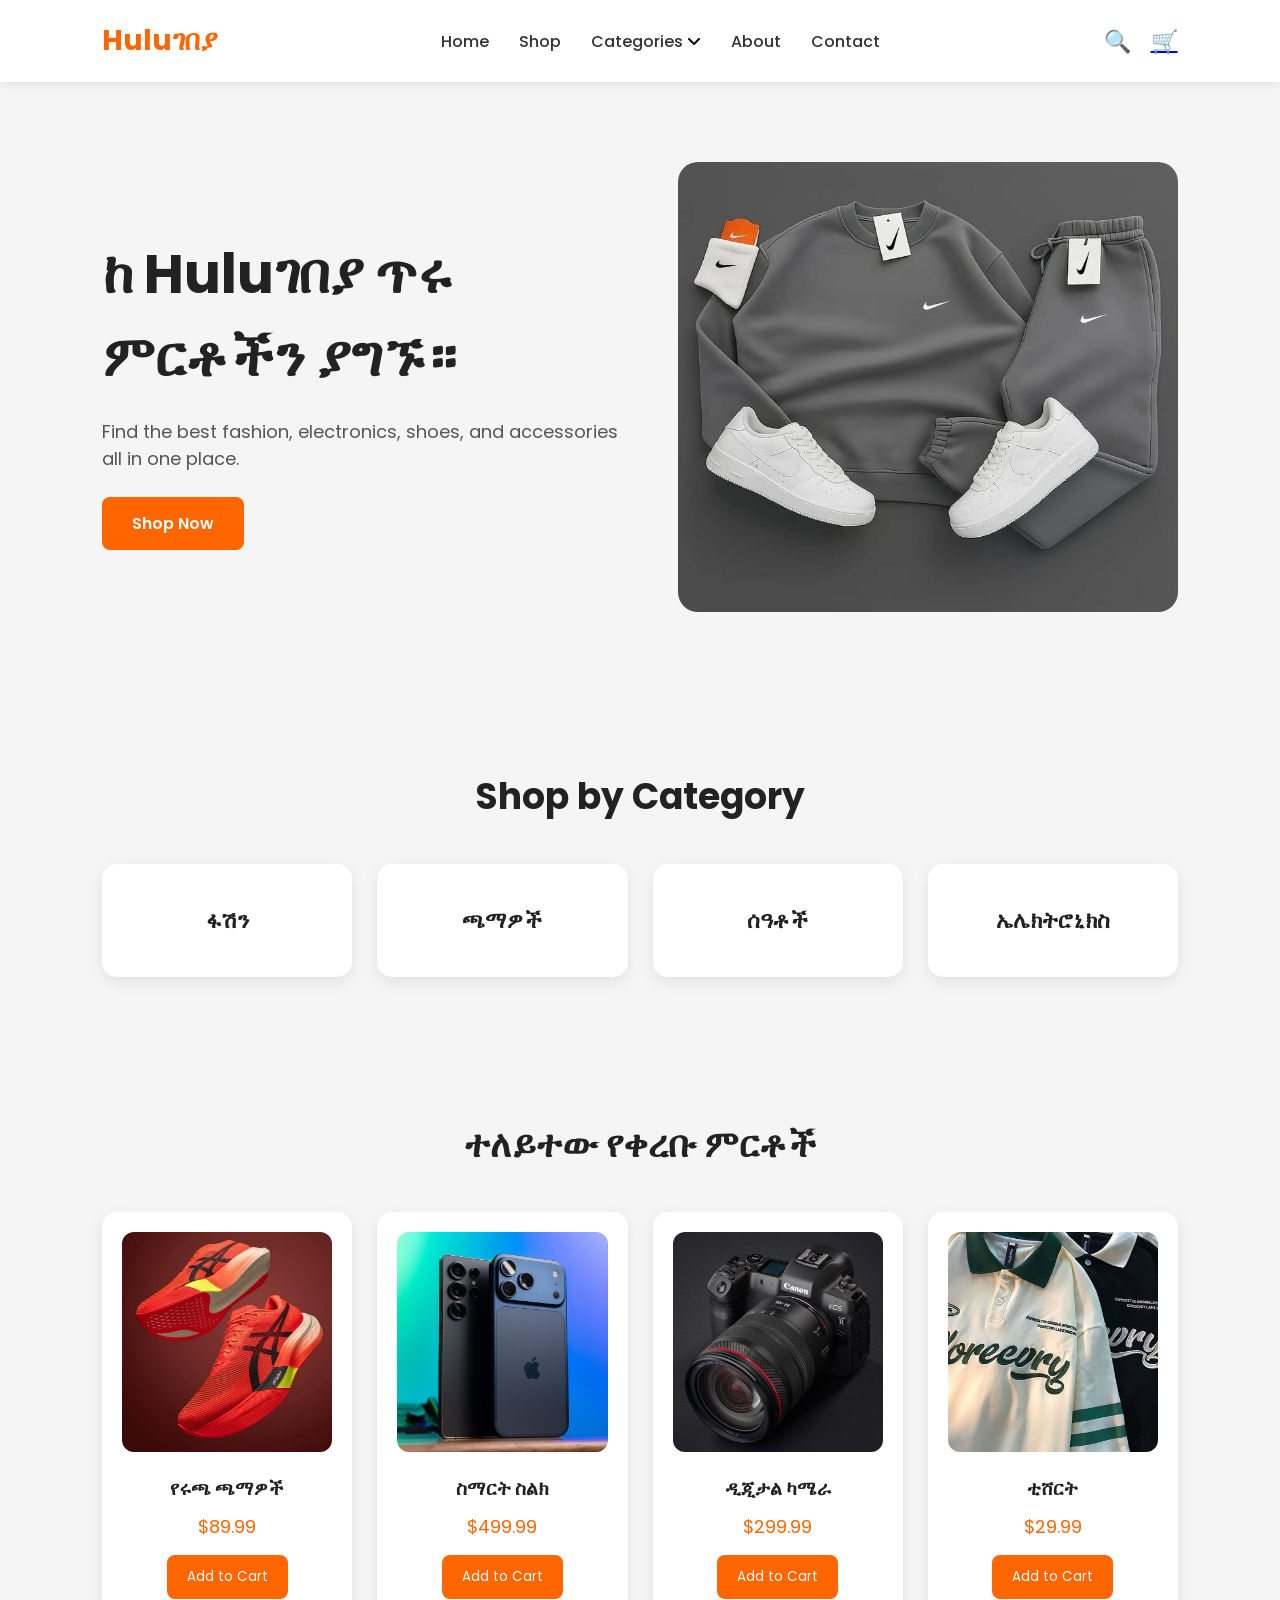
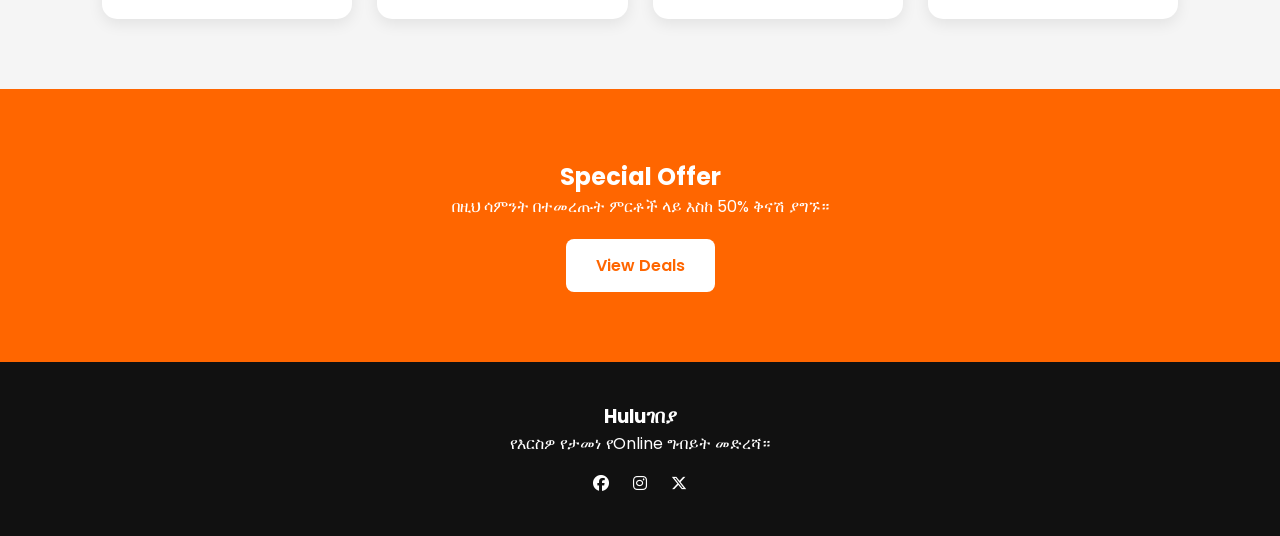
==== index.html @ e379f4a1 "First commit" ====
<!DOCTYPE html>
<html lang="en">
<head>
  <meta charset="UTF-8">
  <meta name="viewport" content="width=device-width, initial-scale=1.0">
  <title>Huluገበያ</title>
  <link rel="preconnect" href="https://fonts.googleapis.com">
  <link rel="preconnect" href="https://fonts.gstatic.com" crossorigin>
  <link href="https://fonts.googleapis.com/css2?family=Poppins:wght@300;400;500;600;700&display=swap" rel="stylesheet">
  <link rel="stylesheet" href="https://cdnjs.cloudflare.com/ajax/libs/font-awesome/6.5.0/css/all.min.css">
  <link rel="stylesheet" href="style.css">
</head>
<body>

  <header>
    <nav class="navbar">
      <div class="logo">Huluገበያ</div>

      <ul class="nav-links">
        <li><a href="index.html">Home</a></li>
        <li><a href="shop.html">Shop</a></li>
        <li class="dropdown">
        <a href="#">Categories <i class="fa-solid fa-angle-down" style="color: black;"></i></a>
        <ul class="dropdown-menu">
         <li><a href="#">ልብሶች</a></li>
        <li><a href="#">ኤሌክትሮኒክስ</a></li>
        <li><a href="#">ጫማዎች</a></li>
        <li><a href="#">ሰዓቶች</a></li>
        <li><a href="#">መለዋወጫዎች</a></li>
    </ul>
    </li> 
        <li><a href="about.html">About</a></li>
        <li><a href="contact.html">Contact</a></li>
      </ul>

      <div class="nav-icons">
        <span>🔍</span>
        <a href="cart.html"><span>🛒</span></a>
      </div>
    </nav>

    <section class="hero">
      <div class="hero-text">
        <h1>ከ Huluገበያ ጥሩ ምርቶችን ያግኙ።</h1>
        <p>Find the best fashion, electronics, shoes, and accessories all in one place.</p>
        <a href="#products" class="btn">Shop Now</a>
      </div>

      <div class="hero-image">
        <img src="img/Mensfitt summer wear, mens summer clothing, Indian summer wear, men's fashion, summer fashion, hot weather wear, mens shirts, shorts, trousers, summer accessories, mens style, summer style, outfit ideas, fashion ins.jpg" alt="Hero Product">
      </div>
    </section>
  </header>

  <section class="categories">
    <h2>Shop by Category</h2>

    <div class="category-grid">
      <div class="category-card">ፋሽን</div>
      <div class="category-card">ጫማዎች</div>
      <div class="category-card">ሰዓቶች</div>
      <div class="category-card">ኤሌክትሮኒክስ</div>
    </div>
  </section>

  <section class="products" id="products">
    <h2>ተለይተው የቀረቡ ምርቶች</h2>

    <div class="product-grid">
      <div class="product-card">
        <img src="img/Training Shoes for Daily Workouts.jpg" alt="Shoes">
        <h3>የሩጫ ጫማዎች</h3>
        <p>$89.99</p>
        <button>Add to Cart</button>
      </div>

      <div class="product-card">
        <img src="img/download (1).jpg" alt="Phone">
        <h3>ስማርት ስልክ</h3>
        <p>$499.99</p>
        <button>Add to Cart</button>
      </div>

      <div class="product-card">
        <img src="img/download.jpg" alt="Camera">
        <h3>ዲጂታል ካሜራ</h3>
        <p>$299.99</p>
        <button>Add to Cart</button>
      </div>

      <div class="product-card">
        <img src="img/Aidase  Vintage Short Sleeve Tees for Men 2022 Summer New  Hip Hop POLO Collar American Letter Baggy WOMAN T-SHIRT Student BF Button Preppy Streetwear Tops - Green _ M _ China.jpg" alt="T-shirt">
        <h3>ቲሸርት</h3>
        <p>$29.99</p>
        <button>Add to Cart</button>
      </div>
    </div>
  </section>

  <section class="offer">
    <div class="offer-content">
      <h2>Special Offer</h2>
      <p>በዚህ ሳምንት በተመረጡት ምርቶች ላይ እስከ 50% ቅናሽ ያግኙ።</p>
      <a href="#" class="btn">View Deals</a>
    </div>
  </section>

  <footer>
    <div class="footer-content">
      <h3>Huluገበያ</h3>
      <p>የእርስዎ የታመነ የOnline ግብይት መድረሻ።</p>
      <div class="socials">
        <a href="#"><i class="fa-brands fa-facebook"></i></a>
        <a href="#"><i class="fa-brands fa-instagram"></i></a>
        <a href="#"><i class="fa-brands fa-x-twitter"></i></a>
      </div>
    </div>
  </footer>
<script src="shop.js"></script>
</body>
</html>
---- style.css ----
* {
  margin: 0;
  padding: 0;
  box-sizing: border-box;
  font-family: 'Poppins', sans-serif;
}

body {
  background: #f5f5f5;
  color: #222;
}

.navbar {
  display: flex;
  justify-content: space-between;
  align-items: center;
  padding: 20px 8%;
  background: white;
  box-shadow: 0 2px 10px rgba(0,0,0,0.08);
}

.logo {
  font-size: 28px;
  font-weight: 700;
  color: #ff6600;
}

.nav-links {
  display: flex;
  list-style: none;
  gap: 30px;
}

.nav-links a {
  text-decoration: none;
  color: #333;
  font-weight: 500;
  transition: 0.3s;
}

.nav-links a:hover {
  color: #ff6600;
}

.dropdown {
  position: relative;
}

.dropdown-menu {
  position: absolute;
  top: 100%;
  left: 0;
  background: white;
  list-style: none;
  width: 180px;
  border-radius: 10px;
  box-shadow: 0 10px 20px rgba(0,0,0,0.1);
  padding: 10px 0;
  display: none;
  z-index: 100;
}

.dropdown-menu li {
  width: 100%;
}

.dropdown-menu a {
  display: block;
  padding: 12px 20px;
  color: #333;
  transition: 0.3s;
}

.dropdown-menu a:hover {
  background: #f5f5f5;
  color: #ff6600;
}

.dropdown:hover .dropdown-menu {
  display: block;
}

.nav-icons {
  display: flex;
  gap: 20px;
  font-size: 22px;
  cursor: pointer;
}

.hero {
  display: flex;
  justify-content: space-between;
  align-items: center;
  padding: 80px 8%;
  gap: 50px;
}

.hero-text h1 {
  font-size: 55px;
  margin-bottom: 20px;
}

.hero-text p {
  font-size: 18px;
  margin-bottom: 25px;
  color: #555;
}

.btn {
  display: inline-block;
  padding: 14px 30px;
  background: #ff6600;
  color: white;
  text-decoration: none;
  border-radius: 8px;
  font-weight: 600;
  border: none;
  cursor: pointer;
  transition: 0.3s;
  outline: none;
}
.btn:hover {
  background: #e65c00;
}

.hero-image img {
  width: 500px;
  border-radius: 20px;
  height: 450px;
}

.categories,
.products {
  padding: 70px 8%;
}

.categories h2,
.products h2 {
  text-align: center;
  margin-bottom: 40px;
  font-size: 36px;
}

.category-grid,
.product-grid {
  display: grid;
  grid-template-columns: repeat(auto-fit, minmax(220px, 1fr));
  gap: 25px;
}

.category-card {
  background: white;
  padding: 40px;
  text-align: center;
  border-radius: 15px;
  font-size: 22px;
  font-weight: 600;
  box-shadow: 0 5px 15px rgba(0,0,0,0.08);
  transition: 0.3s;
}

.category-card:hover,
.product-card:hover {
  transform: translateY(-8px);
}

.product-card {
  background: white;
  border-radius: 15px;
  padding: 20px;
  text-align: center;
  box-shadow: 0 5px 15px rgba(0,0,0,0.08);
  transition: 0.3s;
}

.product-card img {
  width: 100%;
  height: 220px;
  object-fit: cover;
  border-radius: 12px;
}

.product-card h3 {
  margin: 15px 0 10px;
}

.product-card p {
  color: #ff6600;
  font-size: 18px;
  margin-bottom: 15px;
}

.product-card button {
  background: #ff6600;
  color: white;
  border: none;
  padding: 12px 20px;
  border-radius: 8px;
  cursor: pointer;
}

.offer {
  background: #ff6600;
  color: white;
  text-align: center;
  padding: 70px 8%;
}

.offer .btn {
  background: white;
  color: #ff6600;
  margin-top: 20px;
}

footer {
  background: #111;
  color: white;
  text-align: center;
  padding: 40px 8%;
}

.socials {
  margin-top: 15px;
}

.socials a {
  color: white;
  margin: 0 10px;
  text-decoration: none;
}

@media (max-width: 768px) {
  .navbar {
    flex-direction: column;
    gap: 20px;
  }

  .nav-links {
    flex-wrap: wrap;
    justify-content: center;
  }

  .hero {
    flex-direction: column;
    text-align: center;
  }

  .hero-text h1 {
    font-size: 40px;
  }

  .hero-image img {
    width: 100%;
  }
}
.about-page {
  padding: 2rem;
  max-width: 900px;
  margin: auto;
  background: #fff;
  border-radius: 5px;
}

.about-container h2 {
  text-align: center;
  margin-bottom: 1rem;
}

.about-container h3 {
  margin-top: 1.5rem;
  margin-bottom: 0.5rem;
  color: #ff9900;
}

.about-container p {
  margin-bottom: 1rem;
  line-height: 1.6;
}

.contact-section {
  padding: 80px 8%;
  background: #f5f5f5;
}

.contact-container {
  display: grid;
  grid-template-columns: repeat(auto-fit, minmax(300px, 1fr));
  gap: 40px;
  background: white;
  padding: 50px;
  border-radius: 20px;
  box-shadow: 0 10px 25px rgba(0,0,0,0.08);
}

.contact-info h1 {
  font-size: 42px;
  margin-bottom: 20px;
}

.contact-info p {
  color: #666;
  margin-bottom: 20px;
}

.info-box {
  margin-bottom: 20px;
}

.info-box h3 {
  color: #ff6600;
  margin-bottom: 5px;
  text-decoration: underline;
}

.contact-form {
  display: flex;
  flex-direction: column;
  gap: 20px;
}

.contact-form input,
.contact-form textarea {
  width: 100%;
  padding: 15px;
  border: 1px solid #ddd;
  border-radius: 10px;
  font-size: 16px;
  outline: none;
}

.contact-form input:focus,
.contact-form textarea:focus {
  border-color: #ff6600;
}

.contact-form button {
  background: #ff6600;
}

/* Cart Page Styles */
.cart-page {
  padding: 2rem;
  max-width: 900px;
  margin: auto;
}

.cart-page h2 {
  text-align: center;
  margin-bottom: 2rem;
  font-size: 2rem;
}

.cart-items {
  display: flex;
  flex-direction: column;
  gap: 1rem;
}

.cart-item {
  display: flex;
  background: #fff;
  padding: 1rem;
  border-radius: 5px;
  align-items: center;
}

.cart-item img {
  width: 100px;
  height: auto;
  margin-right: 1rem;
  border-radius: 5px;
}

.cart-item-info {
  flex: 1;
}

.cart-item-info h4 {
  margin-bottom: 0.5rem;
}

.cart-item-info p {
  margin: 0.25rem 0;
}

.cart-item-info input[type="number"] {
  width: 60px;
  padding: 0.25rem;
  margin-left: 0.5rem;
  border-radius: 3px;
  border: 1px solid #ccc;
}

.cart-item-info .btn {
  margin-top: 0.5rem;
  background: #ff4d4d;
  padding: 0.4rem 0.8rem;
}

.cart-summary {
  background: #fff;
  padding: 1rem;
  border-radius: 5px;
  margin-top: 2rem;
  text-align: right;
}

.cart-summary h3 {
  margin-bottom: 1rem;
}

.cart-summary .btn {
  padding: 0.5rem 1rem;
  background: #28a745;
  color: #fff;
}

/* Responsive */
@media(max-width:768px) {
  .cart-item {
    flex-direction: column;
    align-items: flex-start;
  }

  .cart-item img {
    margin-bottom: 0.5rem;
  }

  .cart-summary {
    text-align: center;
  }
}

/* Shop Page Styles */
.shop-page {
  display: flex;
  padding: 2rem;
  gap: 2rem;
  max-width: 1200px;
  margin: auto;
}

/* Shop Page Styles */
.shop-page {
  display: flex;
  padding: 2rem;
  gap: 2rem;
  max-width: 1200px;
  margin: auto;
}

/* Sidebar */
.shop-sidebar {
  width: 200px;
  background: #fff;
  padding: 1rem;
  border-radius: 5px;
}

.shop-sidebar h3 {
  margin-bottom: 1rem;
}

.shop-sidebar ul {
  list-style: none;
  padding-left: 0;
}

.shop-sidebar ul li {
  margin-bottom: 0.5rem;
}

.shop-sidebar ul li a {
  text-decoration: none;
  color: #333;
}

.shop-sidebar ul li a:hover {
  color: #ff9900;
}

/* Product Grid */
.shop-products {
  display: flex;
  flex-wrap: wrap;
  gap: 1rem;
  flex: 1;
}

/* Product Card */
.product-card1 {
  background: #fff;
  padding: 1rem;
  border-radius: 5px;
  width: calc(33% - 1rem);
  text-align: center;
  transition: transform 0.3s, box-shadow 0.3s;
}

.product-card1 img {
  width: 100%;
  height: auto;
  border-radius: 5px;
}

.product-card1 h4 {
  margin: 0.5rem 0;
}

.product-card1 p {
  font-weight: bold;
  margin-bottom: 0.5rem;
}

.product-card1 .btn {
  display: inline-block;
  padding: 0.5rem 1rem;
  background: #ff9900;
  color: #fff;
  text-decoration: none;
  border-radius: 5px;
}

/* Hover effect for cards */
.product-card1:hover {
  transform: translateY(-5px);
  box-shadow: 0 5px 15px rgba(0,0,0,0.1);
}

/* Responsive */
@media(max-width: 1024px) {
  .product-card {
    width: calc(50% - 1rem);
  }
}

@media(max-width: 768px) {
  .shop-page {
    flex-direction: column;
  }

  .shop-sidebar {
    width: 100%;
    margin-bottom: 1rem;
  }

  .product-card1 {
    width: 100%;
  }
}
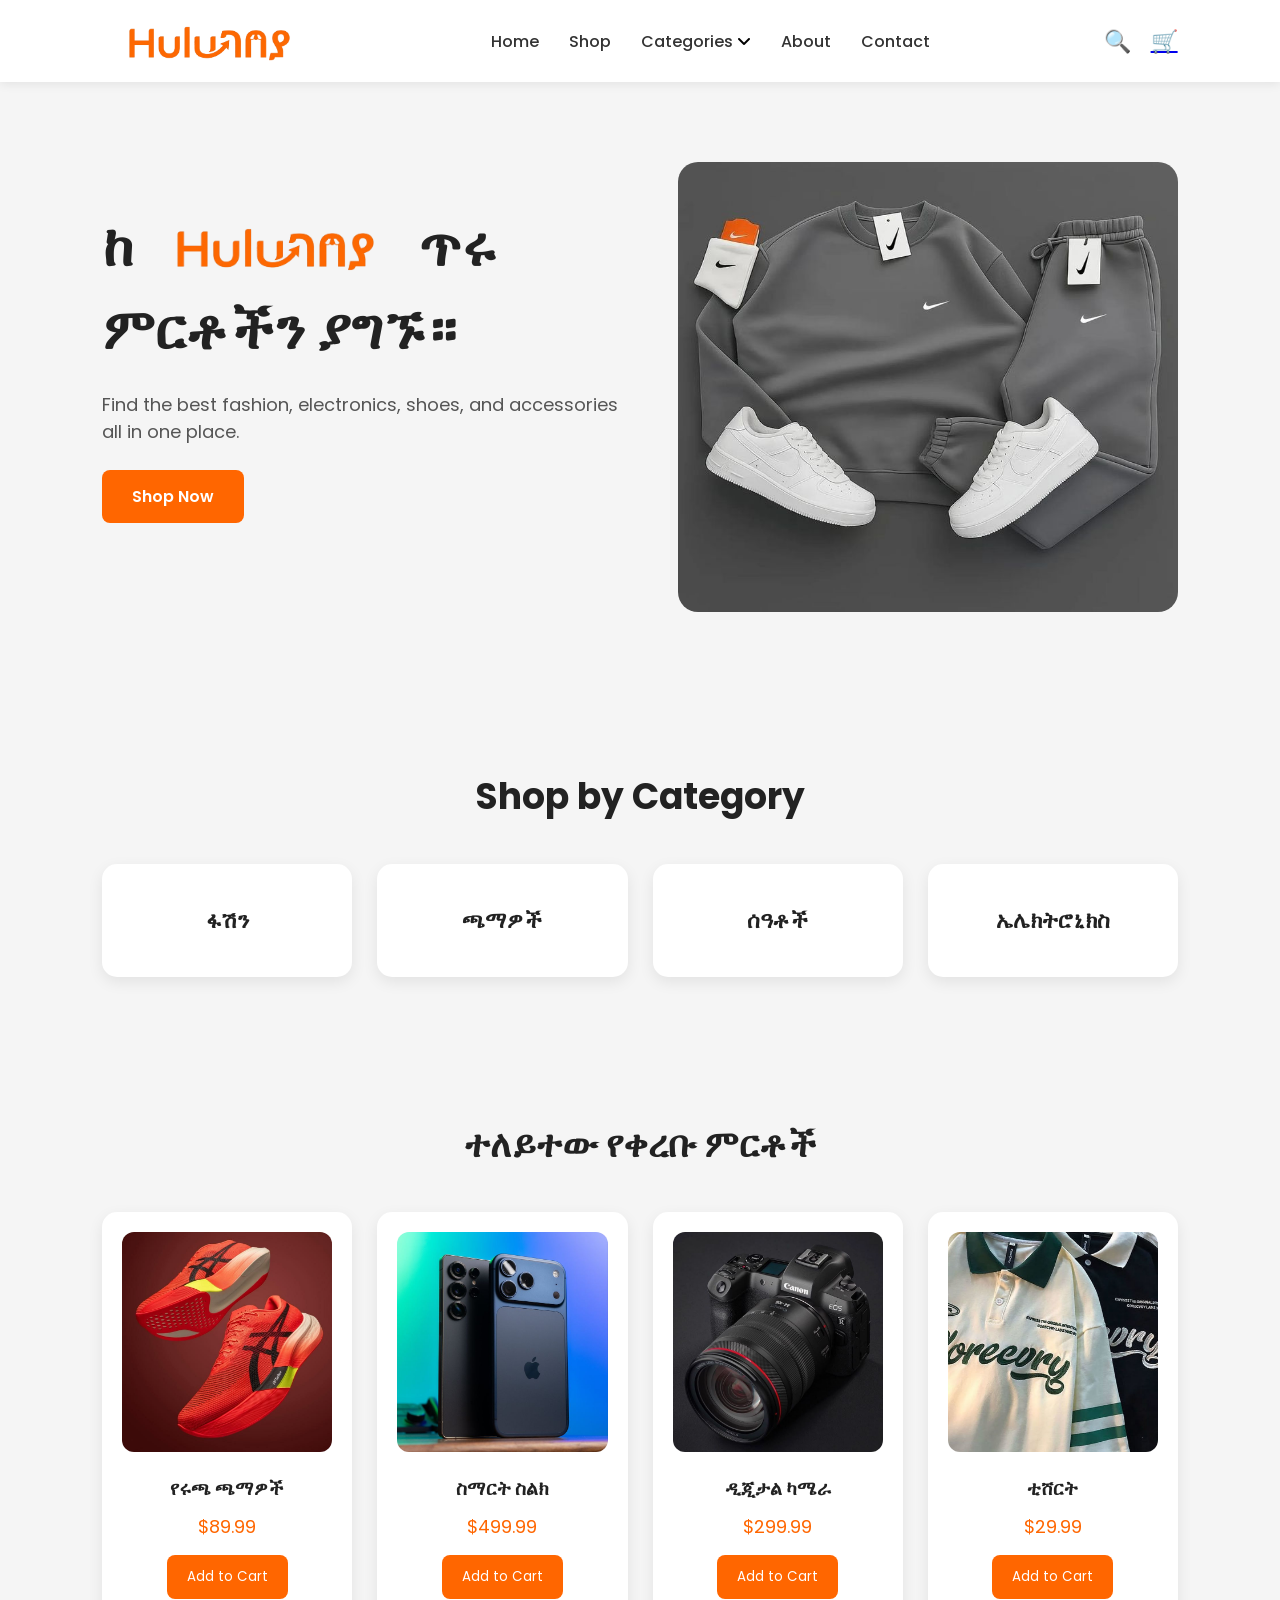
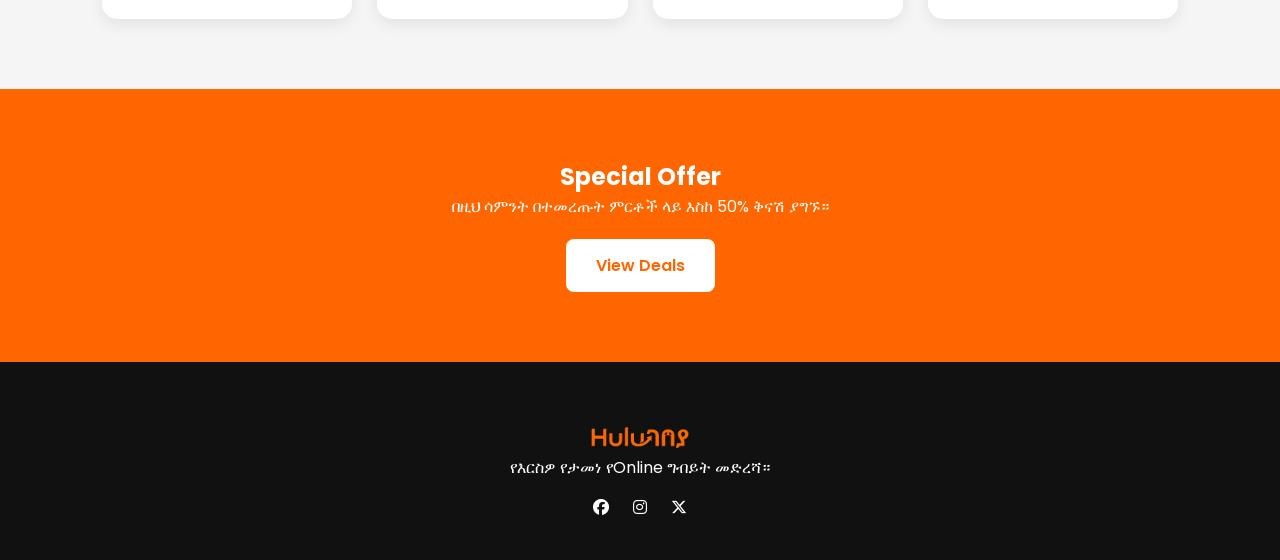
==== commit 25d53046: "Update logo design" ====
--- a/index.html
+++ b/index.html
@@ -14,7 +14,7 @@
 
   <header>
     <nav class="navbar">
-      <div class="logo">Huluገበያ</div>
+      <img class="logo" src="img/186b616da8f344a9ba737d38646078bf-removebg-preview.png" alt="">
 
       <ul class="nav-links">
         <li><a href="index.html">Home</a></li>
@@ -34,14 +34,19 @@
       </ul>
 
       <div class="nav-icons">
-        <span>🔍</span>
+        <span id="search-icon">🔍</span>
         <a href="cart.html"><span>🛒</span></a>
+      </div>
+
+      <div class="search-box" id="search-box">
+  <input type="text" placeholder="Search products..." id="search-input">
       </div>
     </nav>
 
     <section class="hero">
       <div class="hero-text">
-        <h1>ከ Huluገበያ ጥሩ ምርቶችን ያግኙ።</h1>
+        <h1>ከ <span><img style="width: 50%;
+                                margin-bottom: -55px;" src="img/186b616da8f344a9ba737d38646078bf-removebg-preview.png" alt=""></span> ጥሩ ምርቶችን ያግኙ።</h1>
         <p>Find the best fashion, electronics, shoes, and accessories all in one place.</p>
         <a href="#products" class="btn">Shop Now</a>
       </div>
@@ -107,7 +112,8 @@
 
   <footer>
     <div class="footer-content">
-      <h3>Huluገበያ</h3>
+      <img style="width: 130px;
+                  margin-bottom: -25px;" src="img/186b616da8f344a9ba737d38646078bf-removebg-preview.png" alt="">
       <p>የእርስዎ የታመነ የOnline ግብይት መድረሻ።</p>
       <div class="socials">
         <a href="#"><i class="fa-brands fa-facebook"></i></a>
@@ -117,6 +123,7 @@
     </div>
   </footer>
 <script src="shop.js"></script>
+<script src="main.js"></script>
 </body>
 </html>
 
--- a/style.css
+++ b/style.css
@@ -20,9 +20,12 @@
 }
 
 .logo {
-  font-size: 28px;
+  width: 20%;
   font-weight: 700;
   color: #ff6600;
+  margin-bottom: -40px;
+  margin-top: -35px;
+  cursor: pointer;
 }
 
 .nav-links {
@@ -87,6 +90,24 @@
   cursor: pointer;
 }
 
+.search-box {
+  position: absolute;
+  top: 70px;
+  right: 8%;
+  background: white;
+  padding: 10px;
+  border-radius: 10px;
+  display: none;
+  box-shadow: 0 5px 15px rgba(0,0,0,0.1);
+}
+
+.search-box input {
+  border: none;
+  outline: none;
+  padding: 8px;
+  width: 200px;
+}
+
 .hero {
   display: flex;
   justify-content: space-between;
@@ -98,6 +119,7 @@
 .hero-text h1 {
   font-size: 55px;
   margin-bottom: 20px;
+  margin-top: -80px;
 }
 
 .hero-text p {
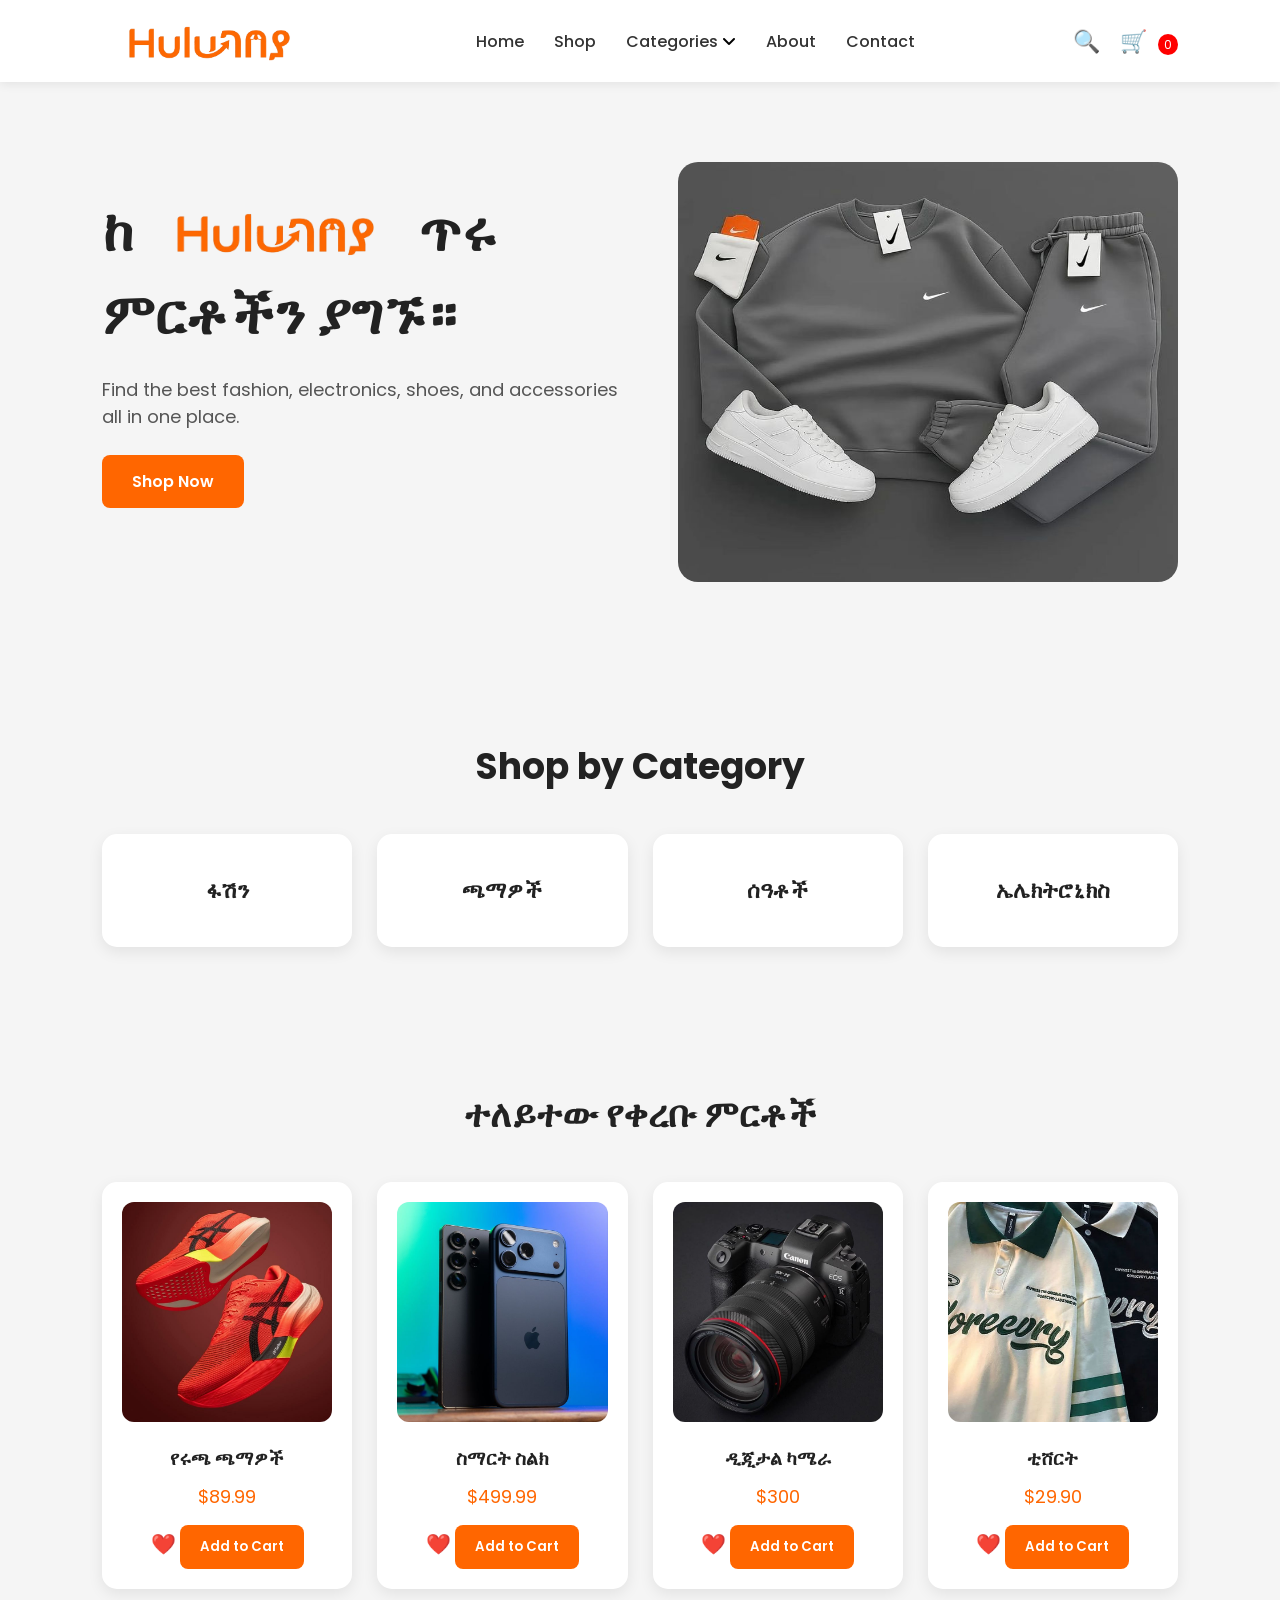
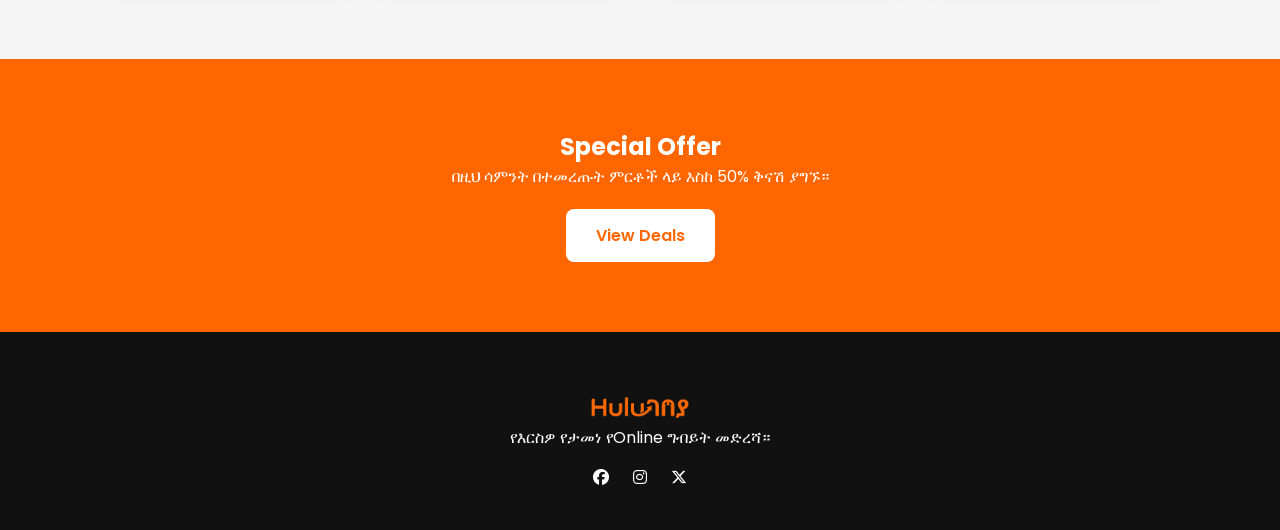
==== commit 8078bbef: "Add scroll animations and improve Add to Cart interaction" ====
--- a/index.html
+++ b/index.html
@@ -4,6 +4,7 @@
   <meta charset="UTF-8">
   <meta name="viewport" content="width=device-width, initial-scale=1.0">
   <title>Huluገበያ</title>
+  <link href="https://unpkg.com/aos@2.3.4/dist/aos.css" rel="stylesheet">
   <link rel="preconnect" href="https://fonts.googleapis.com">
   <link rel="preconnect" href="https://fonts.gstatic.com" crossorigin>
   <link href="https://fonts.googleapis.com/css2?family=Poppins:wght@300;400;500;600;700&display=swap" rel="stylesheet">
@@ -14,9 +15,9 @@
 
   <header>
     <nav class="navbar">
-      <img class="logo" src="img/186b616da8f344a9ba737d38646078bf-removebg-preview.png" alt="">
+      <img class="logo" src="img/186b616da8f344a9ba737d38646078bf-removebg-preview.png" alt="" data-aos="fade-down">
 
-      <ul class="nav-links">
+      <ul class="nav-links" data-aos="fade-down">
         <li><a href="index.html">Home</a></li>
         <li><a href="shop.html">Shop</a></li>
         <li class="dropdown">
@@ -33,9 +34,10 @@
         <li><a href="contact.html">Contact</a></li>
       </ul>
 
-      <div class="nav-icons">
+      <div class="nav-icons" data-aos="fade-down">
         <span id="search-icon">🔍</span>
-        <a href="cart.html"><span>🛒</span></a>
+        <a href="cart.html" style="text-decoration: none;"><span class="cart-icon">🛒</span>
+        <span id="cart-count">0</span></a>
       </div>
 
       <div class="search-box" id="search-box">
@@ -44,23 +46,23 @@
     </nav>
 
     <section class="hero">
-      <div class="hero-text">
+      <div class="hero-text" data-aos="fade-right">
         <h1>ከ <span><img style="width: 50%;
                                 margin-bottom: -55px;" src="img/186b616da8f344a9ba737d38646078bf-removebg-preview.png" alt=""></span> ጥሩ ምርቶችን ያግኙ።</h1>
         <p>Find the best fashion, electronics, shoes, and accessories all in one place.</p>
         <a href="#products" class="btn">Shop Now</a>
       </div>
 
-      <div class="hero-image">
+      <div class="hero-image" data-aos="fade-left">
         <img src="img/Mensfitt summer wear, mens summer clothing, Indian summer wear, men's fashion, summer fashion, hot weather wear, mens shirts, shorts, trousers, summer accessories, mens style, summer style, outfit ideas, fashion ins.jpg" alt="Hero Product">
       </div>
     </section>
   </header>
 
   <section class="categories">
-    <h2>Shop by Category</h2>
+    <h2 class="autoShow">Shop by Category</h2>
 
-    <div class="category-grid">
+    <div class="category-grid" data-aos="fade-up">
       <div class="category-card">ፋሽን</div>
       <div class="category-card">ጫማዎች</div>
       <div class="category-card">ሰዓቶች</div>
@@ -68,36 +70,40 @@
     </div>
   </section>
 
-  <section class="products" id="products">
-    <h2>ተለይተው የቀረቡ ምርቶች</h2>
+  <section class="products" id="products" data-aos="fade-up">
+    <h2 class="autoShow">ተለይተው የቀረቡ ምርቶች</h2>
 
-    <div class="product-grid">
+    <div class="product-grid imageReveal">
       <div class="product-card">
         <img src="img/Training Shoes for Daily Workouts.jpg" alt="Shoes">
         <h3>የሩጫ ጫማዎች</h3>
-        <p>$89.99</p>
-        <button>Add to Cart</button>
+        <p class="price">$89.99</p>
+        <span class="wishlist">❤️</span>
+        <button class="btn add-to-cart">Add to Cart</button>
       </div>
 
       <div class="product-card">
         <img src="img/download (1).jpg" alt="Phone">
         <h3>ስማርት ስልክ</h3>
-        <p>$499.99</p>
-        <button>Add to Cart</button>
+        <p class="price">$499.99</p>
+        <span class="wishlist">❤️</span>
+        <button class="btn add-to-cart">Add to Cart</button>
       </div>
 
       <div class="product-card">
         <img src="img/download.jpg" alt="Camera">
         <h3>ዲጂታል ካሜራ</h3>
-        <p>$299.99</p>
-        <button>Add to Cart</button>
+        <p class="price">$300</p>
+        <span class="wishlist">❤️</span>
+        <button class="btn add-to-cart">Add to Cart</button>
       </div>
 
       <div class="product-card">
         <img src="img/Aidase  Vintage Short Sleeve Tees for Men 2022 Summer New  Hip Hop POLO Collar American Letter Baggy WOMAN T-SHIRT Student BF Button Preppy Streetwear Tops - Green _ M _ China.jpg" alt="T-shirt">
         <h3>ቲሸርት</h3>
-        <p>$29.99</p>
-        <button>Add to Cart</button>
+        <p class="price">$29.90</p>
+        <span class="wishlist">❤️</span>
+        <button class="btn add-to-cart">Add to Cart</button>
       </div>
     </div>
   </section>
@@ -122,8 +128,16 @@
       </div>
     </div>
   </footer>
-<script src="shop.js"></script>
 <script src="main.js"></script>
+<script src="https://unpkg.com/aos@2.3.4/dist/aos.js"></script>
+<script>
+ AOS.init({
+  duration: 800,
+  once: false,
+  easing: "ease-in-out",
+  mirror: true // 
+});
+</script>
 </body>
 </html>
 
--- a/style.css
+++ b/style.css
@@ -148,7 +148,7 @@
 .hero-image img {
   width: 500px;
   border-radius: 20px;
-  height: 450px;
+  height: 420px;
 }
 
 .categories,
@@ -185,7 +185,42 @@
 .product-card:hover {
   transform: translateY(-8px);
 }
-
+.autoShow{
+  animation: text-appear both;
+  animation-timeline: view();
+  animation-range: entry 20% cover 100vh;
+}
+
+@keyframes text-appear{
+  from{
+    opacity: 0;
+    transform: translateY(100px);
+  }
+  to{
+    opacity: 1;
+    transform: translateY(0);
+  }
+}
+
+.imageReveal{
+  animation: image-reveal both;
+  animation-timeline: view(50% 20%);
+  animation-range: entry 20% cover 100vh;
+}
+@keyframes image-reveal{
+  from{
+    filter: saturate(0) contrast(4) brightness(.1) blur(5px);
+    opacity: 0;
+    scale: .95;
+    translate: 0 4rem;
+  }
+  to{
+    filter: none;
+    opacity: 1;
+    scale: 1;
+    translate: 0 0;
+  }
+}
 .product-card {
   background: white;
   border-radius: 15px;
@@ -571,3 +606,44 @@
   }
 }
 
+#cart-count {
+  background: red;
+  color: white;
+  border-radius: 50%;
+  padding: 2px 6px;
+  font-size: 12px;
+  margin-left: 5px;
+}
+
+.wishlist {
+  cursor: pointer;
+  font-size: 20px;
+}
+.wishlist.active {
+  color: red;
+}
+
+
+.checkout-page {
+  padding: 2rem;
+}
+
+.checkout-container {
+  display: flex;
+  gap: 2rem;
+  max-width: 1000px;
+  margin: auto;
+}
+
+.checkout-form, .checkout-summary {
+  flex: 1;
+  background: #fff;
+  padding: 1rem;
+  border-radius: 5px;
+}
+
+.checkout-form input, .checkout-form select {
+  width: 100%;
+  padding: 10px;
+  margin: 0.5rem 0;
+}
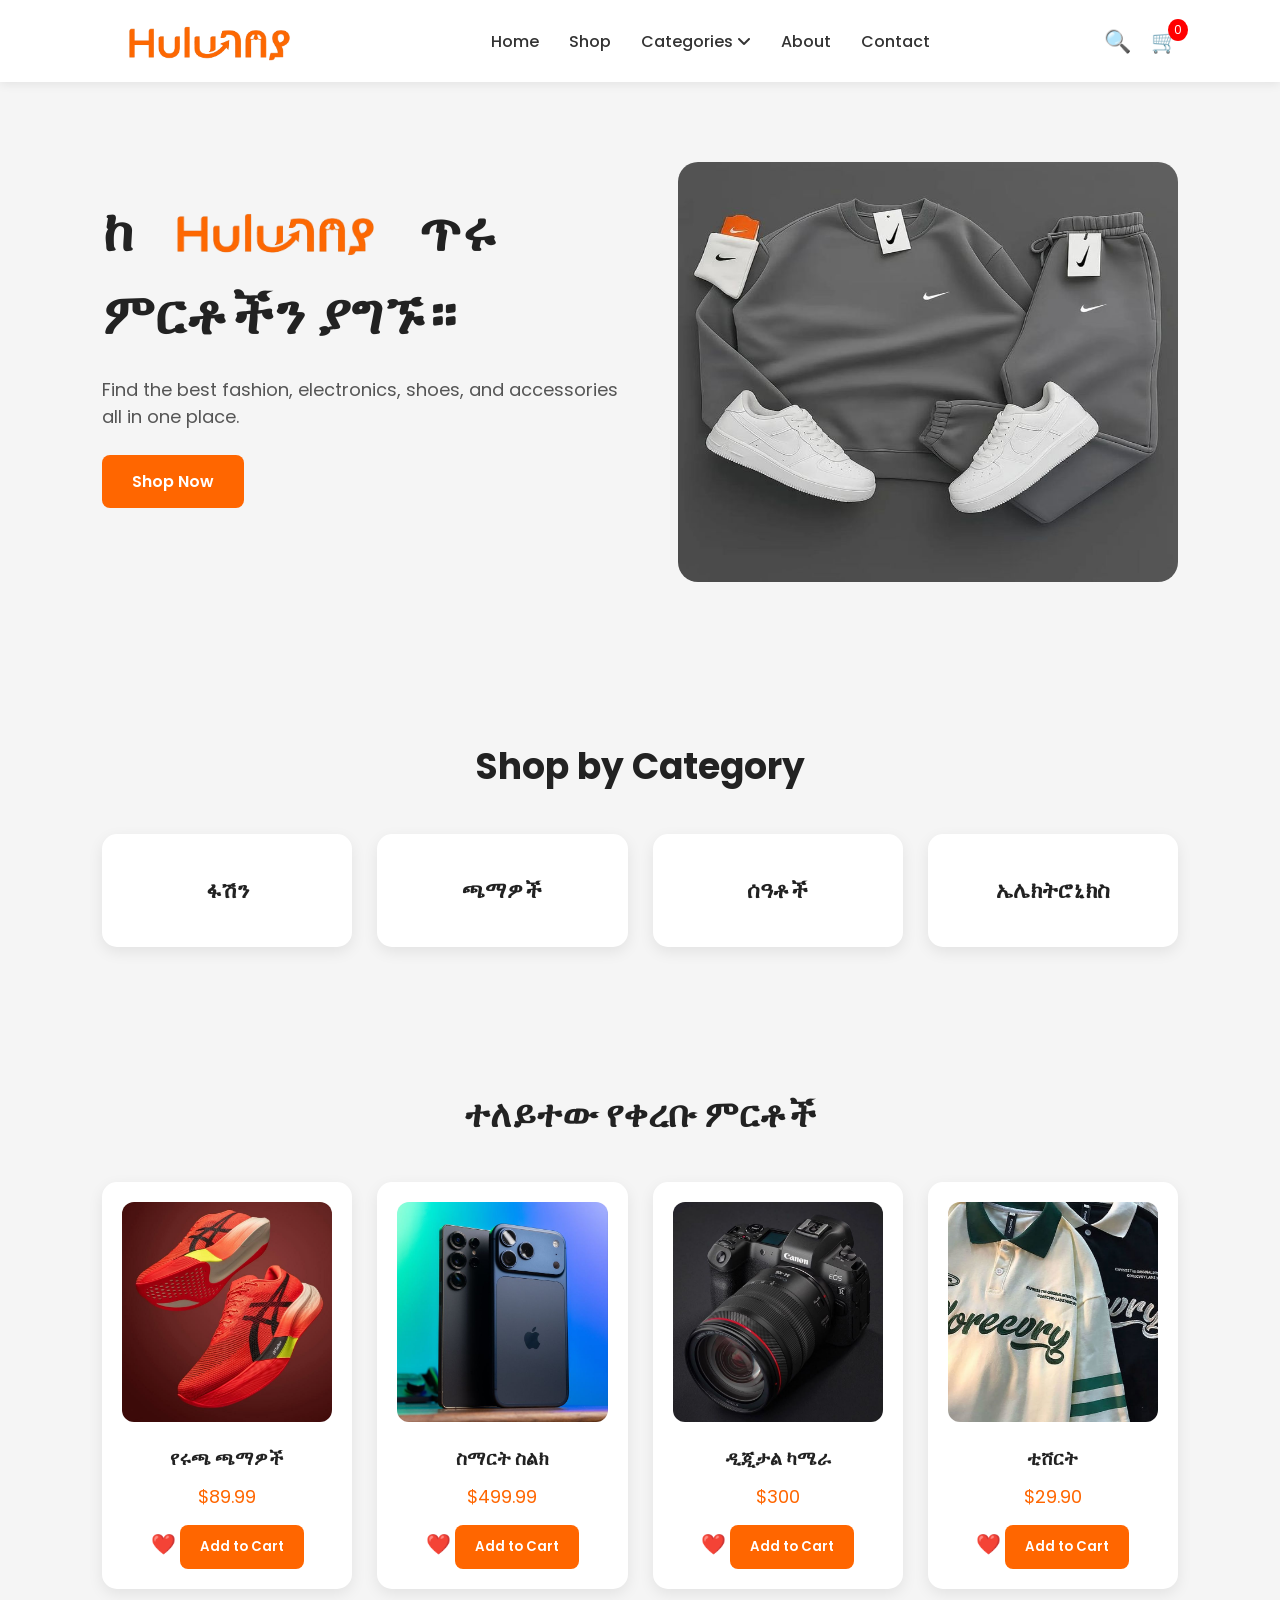
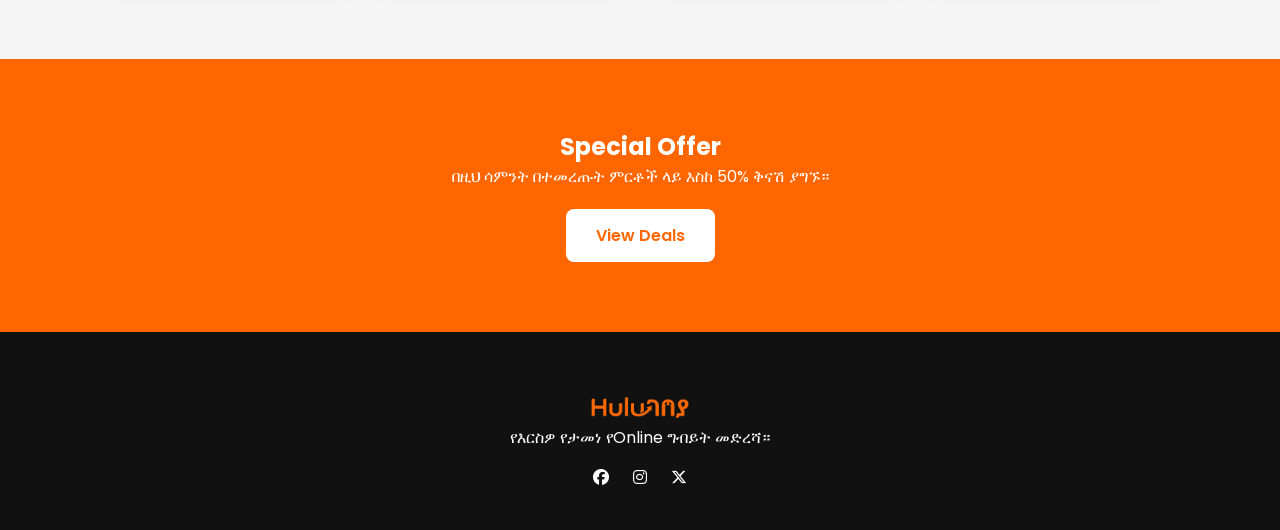
==== commit 834bcd39: "add live search filtering" ====
--- a/index.html
+++ b/index.html
@@ -21,18 +21,18 @@
         <li><a href="index.html">Home</a></li>
         <li><a href="shop.html">Shop</a></li>
         <li class="dropdown">
-        <a href="#">Categories <i class="fa-solid fa-angle-down" style="color: black;"></i></a>
+        <a href="#">Categories <i class="fa-solid fa-angle-down"></i></a>
         <ul class="dropdown-menu">
-         <li><a href="#">ልብሶች</a></li>
-        <li><a href="#">ኤሌክትሮኒክስ</a></li>
-        <li><a href="#">ጫማዎች</a></li>
-        <li><a href="#">ሰዓቶች</a></li>
-        <li><a href="#">መለዋወጫዎች</a></li>
+          <li><a href="Fashion.html">ልብሶች</a></li>
+          <li><a href="Electronics.html">ኤሌክትሮኒክስ</a></li>
+          <li><a href="Shoes.html">ጫማዎች</a></li>
+          <li><a href="watches.html">ሰዓቶች</a></li>
+          <li><a href="accessories.html">መለዋወጫዎች</a></li>
+        </ul>
+      </li>
+      <li><a href="about.html">About</a></li>
+      <li><a href="contact.html">Contact</a></li>
     </ul>
-    </li> 
-        <li><a href="about.html">About</a></li>
-        <li><a href="contact.html">Contact</a></li>
-      </ul>
 
       <div class="nav-icons" data-aos="fade-down">
         <span id="search-icon">🔍</span>
@@ -53,7 +53,7 @@
         <a href="#products" class="btn">Shop Now</a>
       </div>
 
-      <div class="hero-image" data-aos="fade-left">
+      <div class="hero-image">
         <img src="img/Mensfitt summer wear, mens summer clothing, Indian summer wear, men's fashion, summer fashion, hot weather wear, mens shirts, shorts, trousers, summer accessories, mens style, summer style, outfit ideas, fashion ins.jpg" alt="Hero Product">
       </div>
     </section>
--- a/style.css
+++ b/style.css
@@ -586,7 +586,7 @@
 
 /* Responsive */
 @media(max-width: 1024px) {
-  .product-card {
+  .product-card1 {
     width: calc(50% - 1rem);
   }
 }
@@ -606,13 +606,23 @@
   }
 }
 
+.cart-icon {
+  position: relative;
+  font-size: 22px;
+  cursor: pointer;
+}
+
+/* 🔴 Counter */
 #cart-count {
+  position: absolute;
+  top: -6px;      /* move UP */
+  right: -10px;   /* move RIGHT */
+  
   background: red;
-  color: white;
+  color: #fff;
+  font-size: 12px;
+  padding: 2px 6px;
   border-radius: 50%;
-  padding: 2px 6px;
-  font-size: 12px;
-  margin-left: 5px;
 }
 
 .wishlist {
@@ -646,4 +656,47 @@
   width: 100%;
   padding: 10px;
   margin: 0.5rem 0;
+}
+
+.checkout-summary{
+  text-align: right;
+}
+
+.checkout-summary h3 {
+  margin-bottom: 1rem;
+  text-align: right;
+  color: #ff6600;
+}
+
+.checkout-summary .btn {
+  padding: 0.5rem 1rem;
+  background: #28a745;
+  color: #fff;
+}
+
+@media(max-width: 768px) {
+  .checkout-container {
+    flex-direction: column;
+  }
+
+  .checkout-summary {
+    text-align: center;
+  }
+}
+
+.search-box {
+  position: absolute;
+  top: 70px;
+  right: 50px;
+  background: #fff;
+  padding: 10px;
+  border-radius: 5px;
+  display: none;
+  box-shadow: 0 5px 15px rgba(0,0,0,0.1);
+}
+
+.search-box input {
+  padding: 8px;
+  width: 200px;
+  border: 1px solid #ccc;
 }
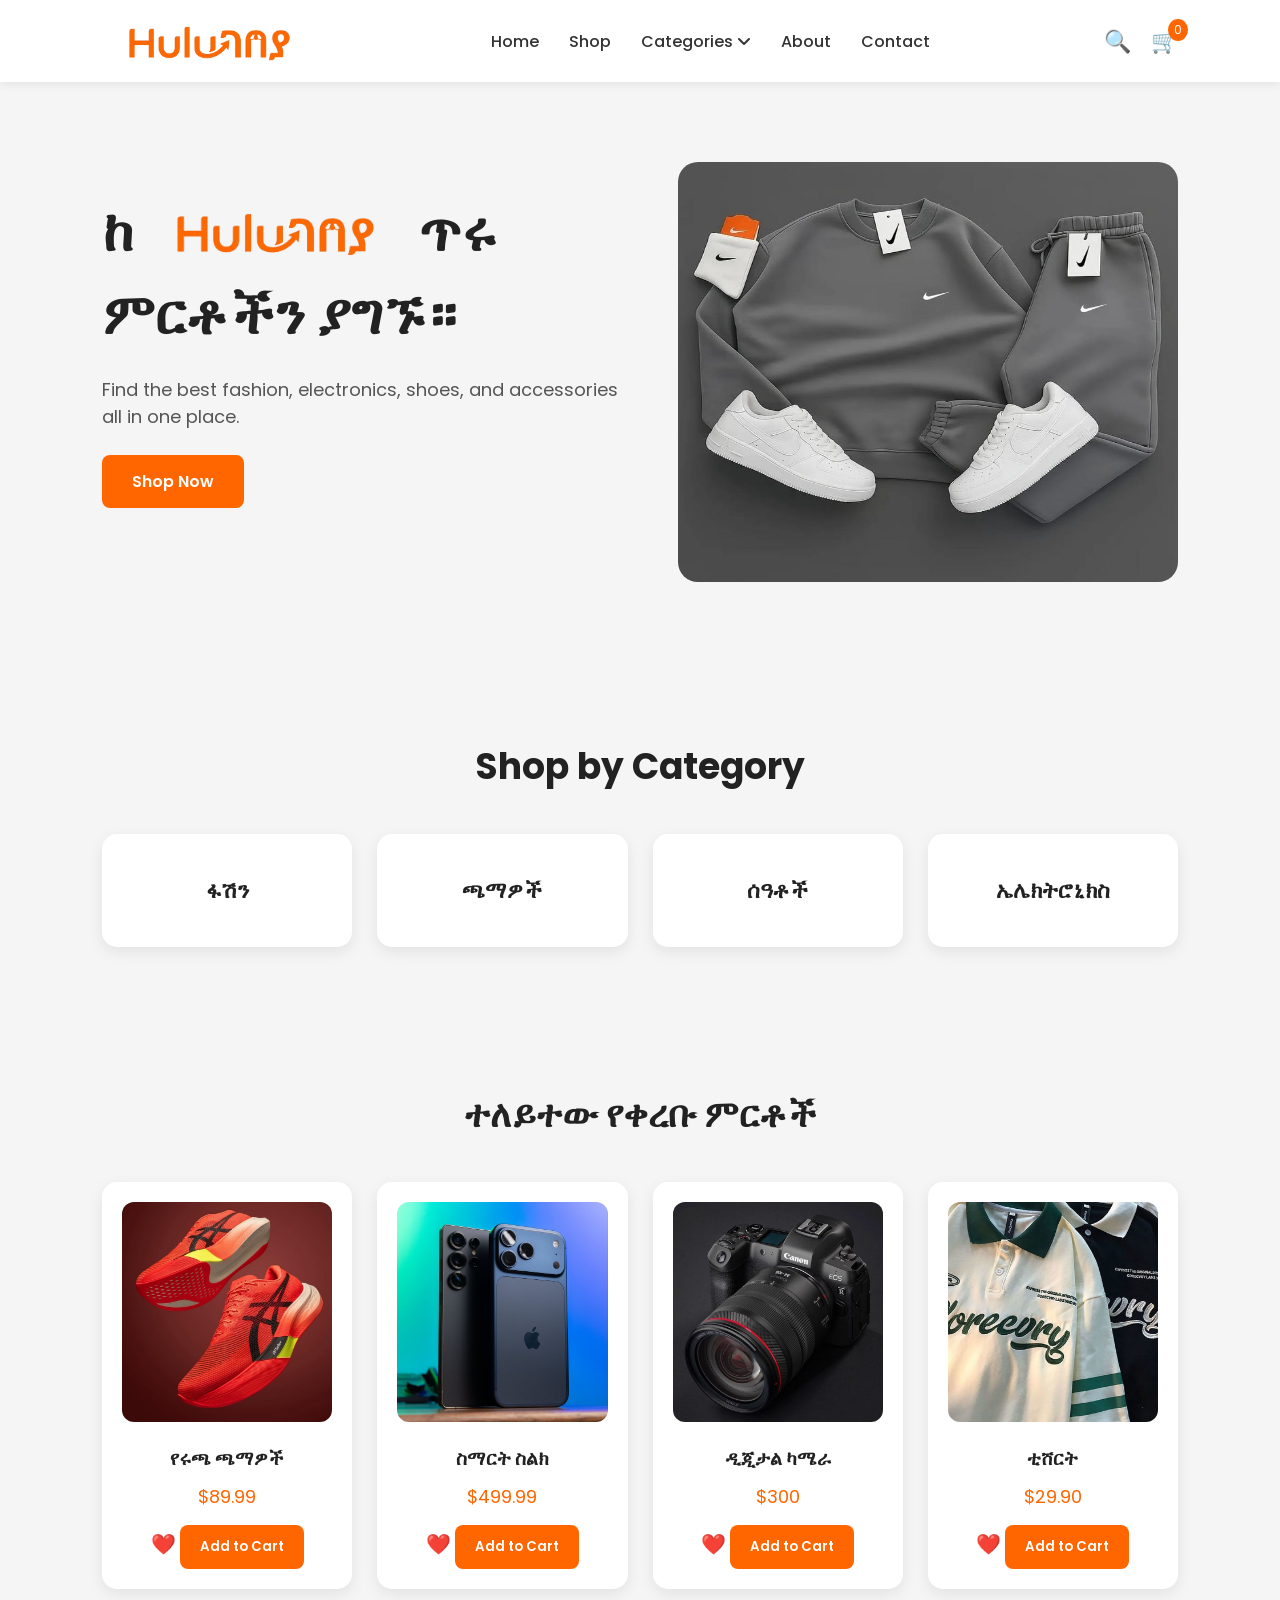
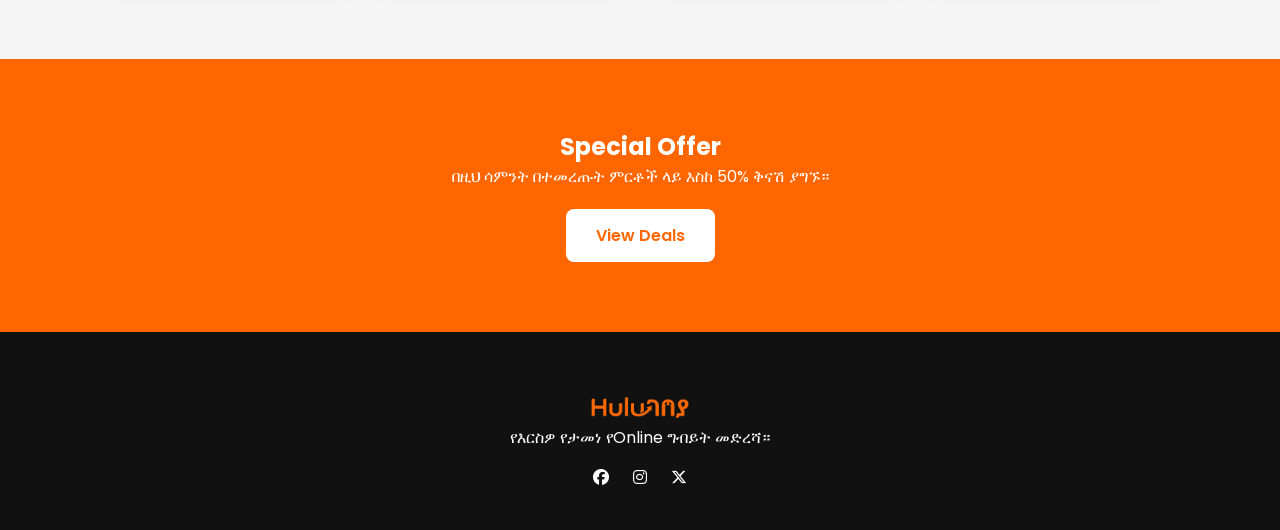
==== commit 2fc5f08f: "add cosmetics category page and website favicon" ====
--- a/index.html
+++ b/index.html
@@ -4,6 +4,7 @@
   <meta charset="UTF-8">
   <meta name="viewport" content="width=device-width, initial-scale=1.0">
   <title>Huluገበያ</title>
+  <link rel="icon" type="image/x-icon" href="img/cropped_circle_image (2).png">
   <link href="https://unpkg.com/aos@2.3.4/dist/aos.css" rel="stylesheet">
   <link rel="preconnect" href="https://fonts.googleapis.com">
   <link rel="preconnect" href="https://fonts.gstatic.com" crossorigin>
@@ -15,6 +16,7 @@
 
   <header>
     <nav class="navbar">
+      <span id="menu-toggle">☰</span>
       <img class="logo" src="img/186b616da8f344a9ba737d38646078bf-removebg-preview.png" alt="" data-aos="fade-down">
 
       <ul class="nav-links" data-aos="fade-down">
@@ -27,7 +29,8 @@
           <li><a href="Electronics.html">ኤሌክትሮኒክስ</a></li>
           <li><a href="Shoes.html">ጫማዎች</a></li>
           <li><a href="watches.html">ሰዓቶች</a></li>
-          <li><a href="accessories.html">መለዋወጫዎች</a></li>
+          <li><a href="cosmetics.html">ኮስሞቲክስ</a></li>
+          <li><a href="accessories.html">ጌጣጌጥ</a></li>
         </ul>
       </li>
       <li><a href="about.html">About</a></li>
--- a/style.css
+++ b/style.css
@@ -618,7 +618,7 @@
   top: -6px;      /* move UP */
   right: -10px;   /* move RIGHT */
   
-  background: red;
+  background: #ff6600;
   color: #fff;
   font-size: 12px;
   padding: 2px 6px;
@@ -699,4 +699,116 @@
   padding: 8px;
   width: 200px;
   border: 1px solid #ccc;
+}
+
+/* =========================
+   📱 MOBILE (≤ 768px)
+========================= */
+@media (max-width: 768px) {
+
+  .navbar {
+    flex-wrap: wrap;
+    padding: 10px 15px;
+  }
+
+  #menu-toggle {
+    display: block !important;
+    order: 1;
+    margin-left: 90%;
+    font-size: 24px;
+    cursor: pointer;
+    margin-top: 10px;
+  }
+
+  .logo {
+    order: 2;
+    width: 150px;
+    margin-top: -18%;
+  }
+
+  .nav-icons {
+    order: 3;
+  }
+
+  /* SEARCH BELOW */
+  .search-box {
+    position: static;
+    width: 100%;
+    margin-top: 10px;
+  }
+
+  .search-box input {
+    width: 100%;
+  }
+
+  /* NAV LINKS */
+  .nav-links {
+    order: 5;
+    width: 100%;
+    flex-direction: column;
+    display: none;
+    margin-top: 10px;
+  }
+
+  .nav-links.active {
+    display: flex;
+  }
+
+  /* HERO */
+  .hero {
+    flex-direction: column;
+    text-align: center;
+  }
+
+  .hero-image{
+    order: 4;
+    height: auto;
+  }
+
+  /* SHOP */
+  .shop-page {
+    flex-direction: column;
+  }
+
+  .shop-sidebar {
+    width: 100%;
+    margin-bottom: 15px;
+  }
+
+  .shop-products {
+    grid-template-columns: repeat(2, 1fr);
+    margin-left: 0;
+  }
+
+  /* CHECKOUT */
+  .checkout-container,
+  .cart-container {
+    flex-direction: column;
+  }
+
+}
+
+/* =========================
+   📱 SMALL MOBILE (≤480px)
+========================= */
+@media (max-width: 480px) {
+
+  .shop-products {
+    grid-template-columns: 1fr;
+  }
+
+  .hero-text h1 {
+    font-size: 33px;
+
+  }
+
+
+  .btn {
+    width: 50%;
+  }
+
+}
+
+#menu-toggle {
+  display: none;
 }
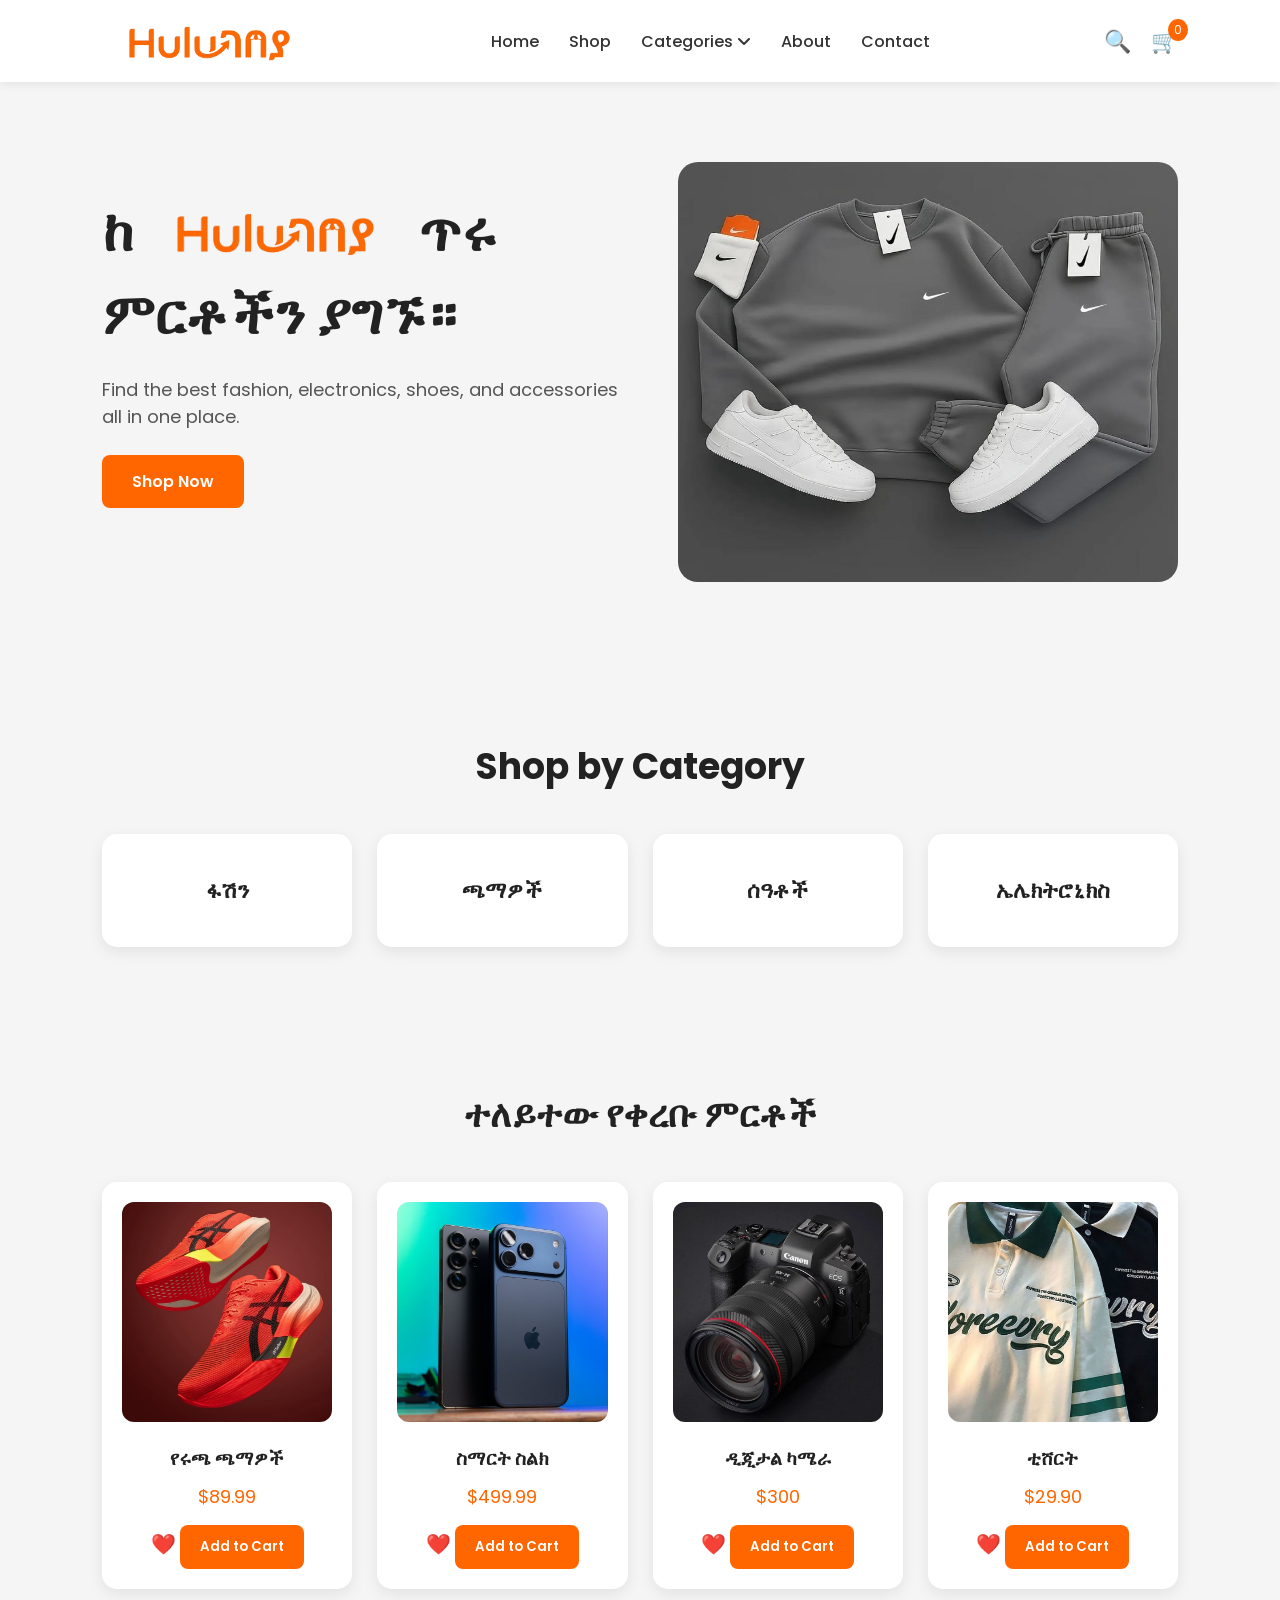
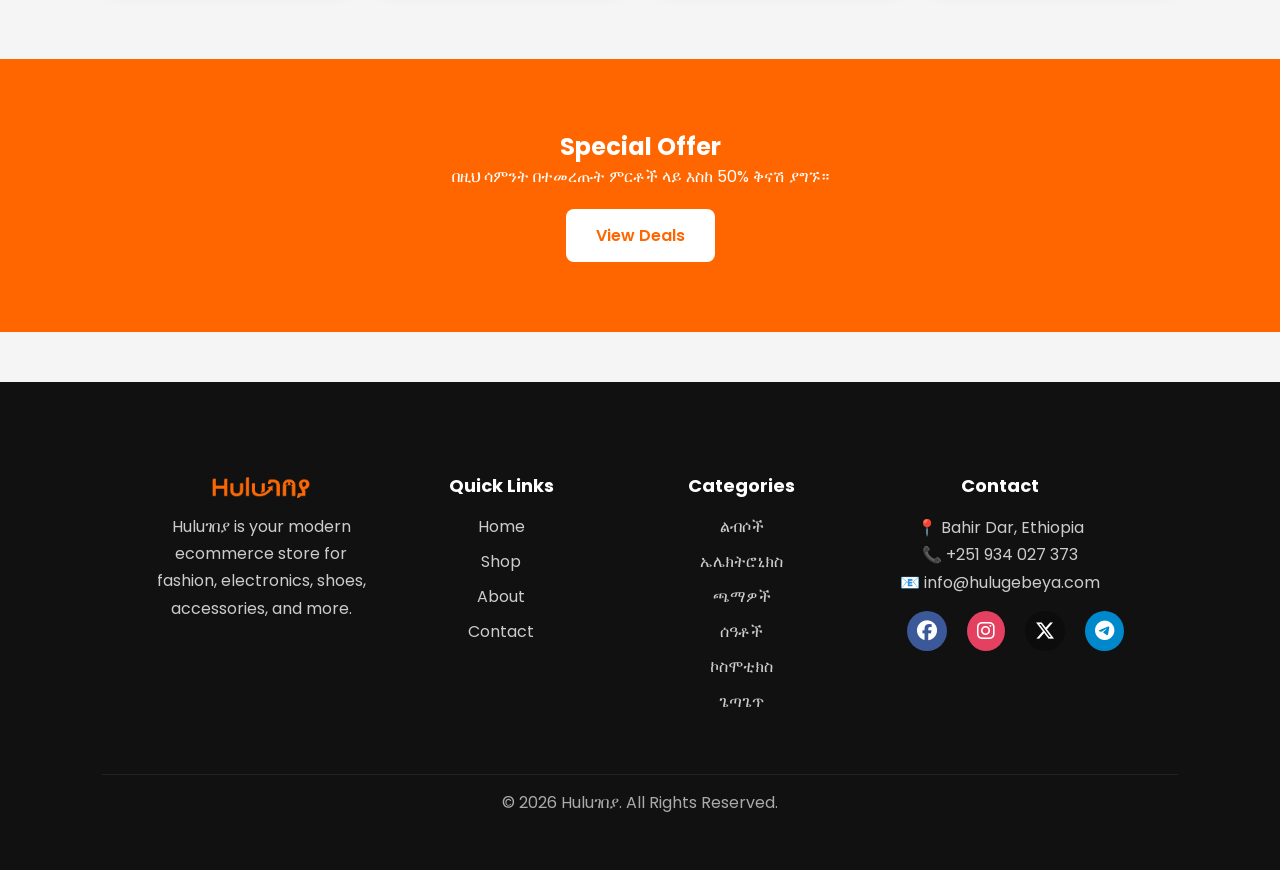
==== commit e1ea5b80: "add footer with social links and navigation" ====
--- a/index.html
+++ b/index.html
@@ -119,18 +119,82 @@
     </div>
   </section>
 
-  <footer>
-    <div class="footer-content">
-      <img style="width: 130px;
-                  margin-bottom: -25px;" src="img/186b616da8f344a9ba737d38646078bf-removebg-preview.png" alt="">
-      <p>የእርስዎ የታመነ የOnline ግብይት መድረሻ።</p>
-      <div class="socials">
-        <a href="#"><i class="fa-brands fa-facebook"></i></a>
-        <a href="#"><i class="fa-brands fa-instagram"></i></a>
-        <a href="#"><i class="fa-brands fa-x-twitter"></i></a>
-      </div>
-    </div>
-  </footer>
+  <footer class="footer">
+
+  <div class="footer-container">
+
+    <!-- LOGO / ABOUT -->
+    <div class="footer-box">
+      <img class="footer-logo"
+        src="img/186b616da8f344a9ba737d38646078bf-removebg-preview.png"
+        alt="logo">
+
+      <p>
+        Huluገበያ is your modern ecommerce store for fashion,
+        electronics, shoes, accessories, and more.
+      </p>
+    </div>
+
+    <!-- QUICK LINKS -->
+    <div class="footer-box">
+      <h3>Quick Links</h3>
+
+      <ul>
+        <li><a href="index.html">Home</a></li>
+        <li><a href="shop.html">Shop</a></li>
+        <li><a href="about.html">About</a></li>
+        <li><a href="contact.html">Contact</a></li>
+      </ul>
+    </div>
+
+    <!-- CATEGORIES -->
+    <div class="footer-box">
+      <h3>Categories</h3>
+
+      <ul>
+        <li><a href="Fashion.html">ልብሶች</a></li>
+        <li><a href="Electronics.html">ኤሌክትሮኒክስ</a></li>
+        <li><a href="Shoes.html">ጫማዎች</a></li>
+        <li><a href="watches.html">ሰዓቶች</a></li>
+        <li><a href="cosmetics.html">ኮስሞቲክስ</a></li>
+        <li><a href="accessories.html">ጌጣጌጥ</a></li>
+      </ul>
+    </div>
+
+    <!-- CONTACT -->
+    <div class="footer-box">
+      <h3>Contact</h3>
+
+      <p>📍 Bahir Dar, Ethiopia</p>
+      <p>📞 +251 934 027 373</p>
+      <p>📧 info@hulugebeya.com</p>
+
+      <div class="footer-socials">
+        <i class="fa-brands fa-facebook" style="background-color: #3b5998;
+                                                border-radius: 50%;
+                                                padding: 10px;"></i>
+        <i class="fa-brands fa-instagram" style="background-color: #e4405f;
+                                                border-radius: 50%;
+                                                padding: 10px;"></i>
+        <i class="fa-brands fa-x-twitter" style="background-color: #0c0c0c;
+                                                border-radius: 50%;
+                                                padding: 10px;"></i>
+        <i class="fa-brands fa-telegram" style="background-color: #0088cc;
+                                                border-radius: 50%;
+                                                padding: 10px;"></i>
+      </div>
+    </div>
+
+  </div>
+
+  <!-- BOTTOM -->
+  <div class="footer-bottom">
+    <p>
+      © 2026 Huluገበያ. All Rights Reserved.
+    </p>
+  </div>
+
+</footer>
 <script src="main.js"></script>
 <script src="https://unpkg.com/aos@2.3.4/dist/aos.js"></script>
 <script>
--- a/style.css
+++ b/style.css
@@ -811,4 +811,112 @@
 
 #menu-toggle {
   display: none;
+}
+
+/* =========================
+   FOOTER
+========================= */
+
+.footer {
+  background: #111;
+  color: #fff;
+  margin-top: 50px;
+}
+
+.footer-container {
+  display: grid;
+  grid-template-columns: repeat(4, 1fr);
+  gap: 30px;
+
+  padding: 50px 5%;
+}
+
+.footer-box h3 {
+  margin-bottom: 15px;
+  font-size: 18px;
+}
+
+.footer-box p {
+  color: #ccc;
+  line-height: 1.7;
+}
+
+.footer-logo {
+  width: 130px;
+  margin-bottom: -17px;
+  margin-top: -20px;
+}
+
+.footer-box ul {
+  list-style: none;
+}
+
+.footer-box ul li {
+  margin-bottom: 10px;
+}
+
+.footer-box ul li a {
+  text-decoration: none;
+  color: #ccc;
+  transition: 0.3s;
+}
+
+.footer-box ul li a:hover {
+  color: #ff6600;
+}
+
+/* SOCIALS */
+.footer-socials {
+  margin-top: 15px;
+  display: flex;
+  gap: 20px;
+  margin-left: 30px;
+  cursor: pointer;
+  font-size: 20px;
+}
+
+.fa-brands .fa-facebook{
+  color: #ccc;
+  background-color: #3b5998;
+}
+
+.fa-brands .fa-instagram{
+  color: #ccc;
+  background-color: #e4405f;
+}
+
+/* BOTTOM */
+.footer-bottom {
+  border-top: 1px solid #222;
+  text-align: center;
+  padding: 15px;
+  color: #aaa;
+}
+
+/* =========================
+   RESPONSIVE
+========================= */
+
+@media (max-width: 768px) {
+
+  .footer-container {
+    grid-template-columns: repeat(2, 1fr);
+  }
+
+}
+
+@media (max-width: 480px) {
+
+  .footer-container {
+    grid-template-columns: 1fr;
+  }
+
+  .footer {
+    text-align: center;
+  }
+
+  .footer-socials {
+    justify-content: center;
+  }
+
 }
